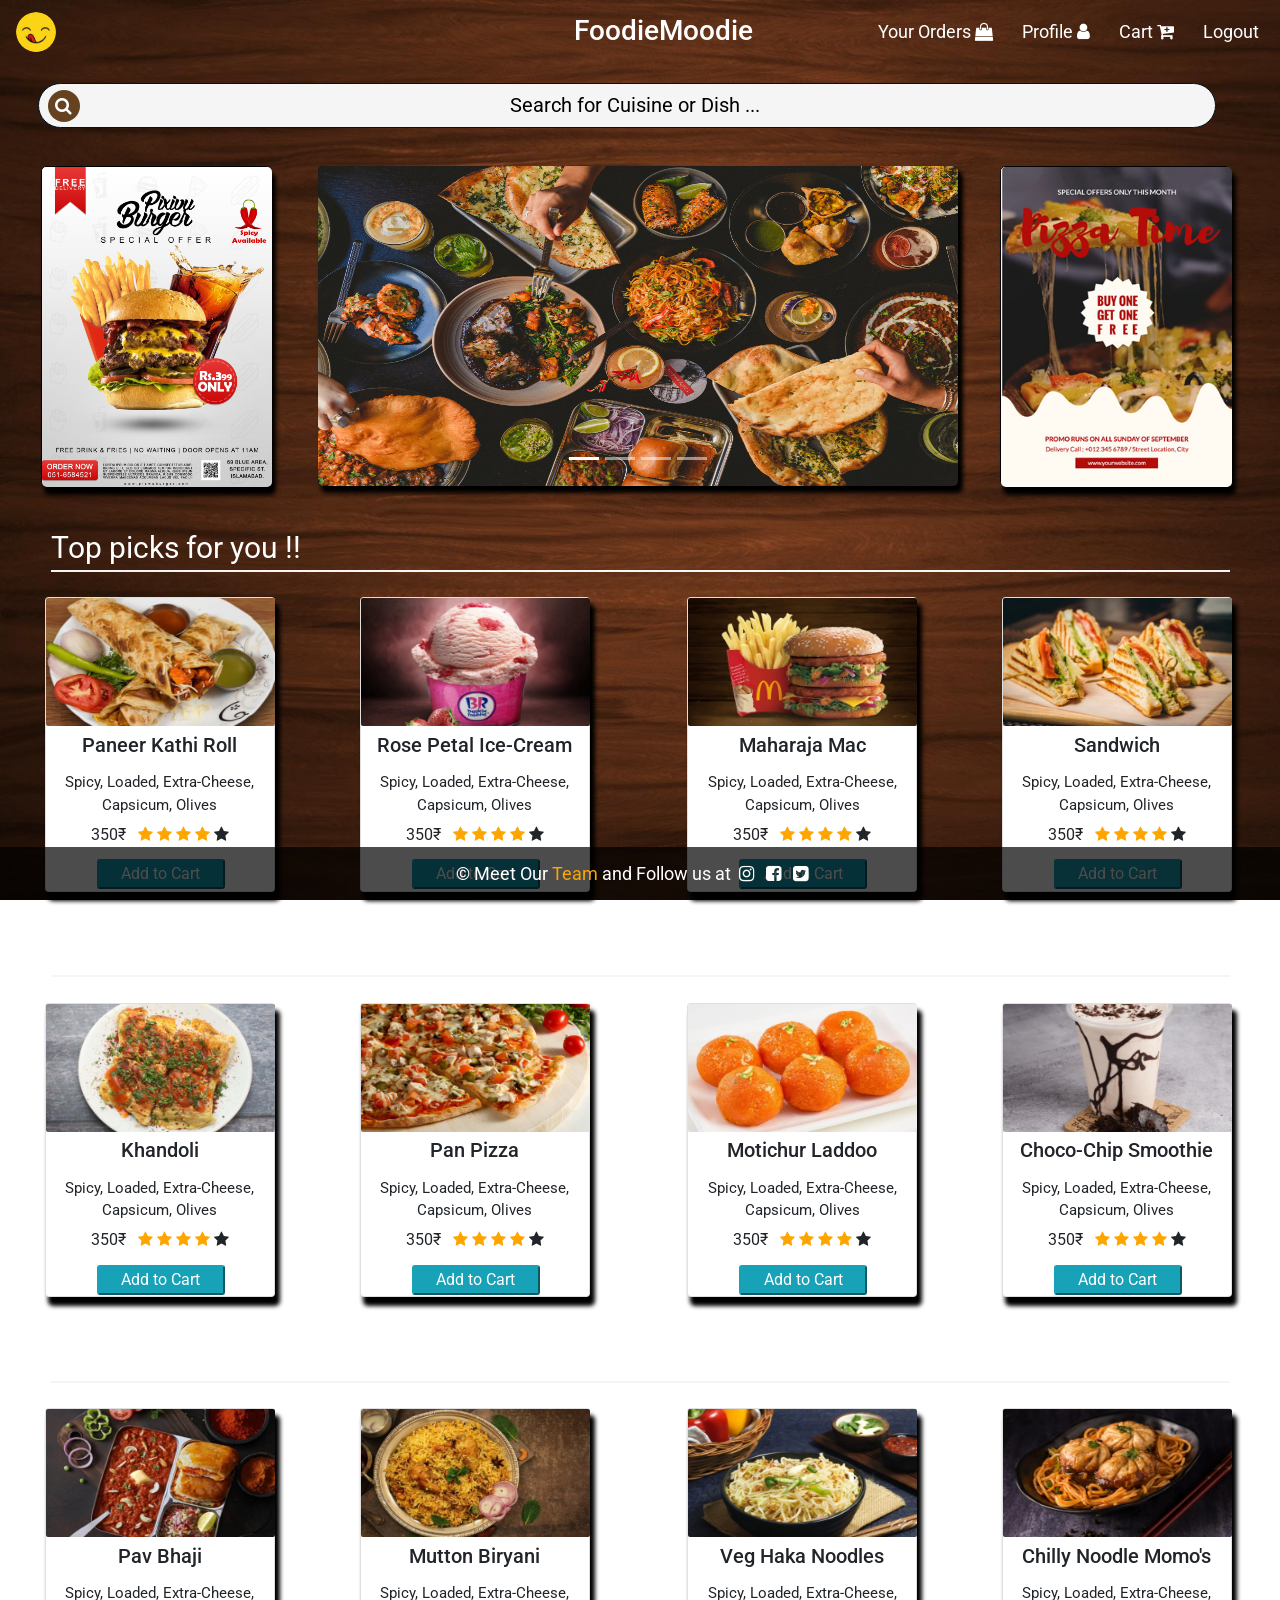
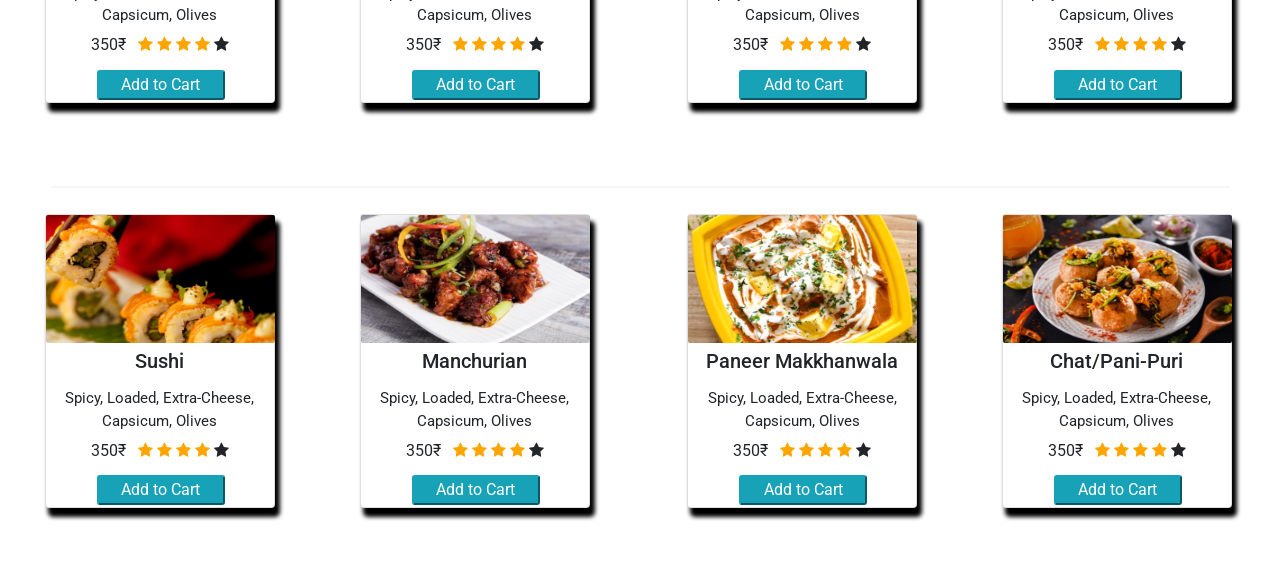
==== Home.html @ aaac717b "first commit" ====
<!Doctype HTML>
<html>
    <head>
        <title>Home</title>
        <meta name="viewport" content="width=device-width, initial-scale=1.0">
        <meta charset="UTF-8">
        <link rel="stylesheet" type="text/css" href="https://cdnjs.cloudflare.com/ajax/libs/font-awesome/4.7.0/css/font-awesome.min.css">
	      <link rel="stylesheet" type="text/css" href="https://fontawesome.com/v4.7.0/icon/times">
        <link rel="stylesheet" href="https://stackpath.bootstrapcdn.com/bootstrap/4.5.2/css/bootstrap.min.css" integrity="sha384-JcKb8q3iqJ61gNV9KGb8thSsNjpSL0n8PARn9HuZOnIxN0hoP+VmmDGMN5t9UJ0Z" crossorigin="anonymous">
        <script src="https://code.jquery.com/jquery-3.5.1.slim.min.js" integrity="sha384-DfXdz2htPH0lsSSs5nCTpuj/zy4C+OGpamoFVy38MVBnE+IbbVYUew+OrCXaRkfj" crossorigin="anonymous"></script>
        <script src="https://cdn.jsdelivr.net/npm/popper.js@1.16.1/dist/umd/popper.min.js" integrity="sha384-9/reFTGAW83EW2RDu2S0VKaIzap3H66lZH81PoYlFhbGU+6BZp6G7niu735Sk7lN" crossorigin="anonymous"></script>
        <script src="https://stackpath.bootstrapcdn.com/bootstrap/4.5.2/js/bootstrap.min.js" integrity="sha384-B4gt1jrGC7Jh4AgTPSdUtOBvfO8shuf57BaghqFfPlYxofvL8/KUEfYiJOMMV+rV" crossorigin="anonymous"></script>
        <link rel="stylesheet" type="text/css" href="Home.css">
        <link href='https://fonts.googleapis.com/css?family=Advent Pro' rel='stylesheet'>
        <link href='https://fonts.googleapis.com/css?family=Roboto' rel='stylesheet'>
    </head>
    <body>

      <!--<nav class="navbar navbar-expand-lg navbar-dark bg-dark justify-content-right nb">
        <img class="logo justify-content-right align-items-right" src="log.jpeg">
        <h3 class="title">FoodieMoodie</h3>
        <button class="navbar-toggler navbar-dark justify-content-end " type="button" data-toggle="collapse" data-target="#navbarNavAltMarkup" aria-controls="navbarNavAltMarkup" aria-expanded="false" aria-label="Toggle navigation">
          <span class="navbar-toggler-icon navbar-dark"></span>
        </button>
        <div class="collapse navbar-collapse justify-content-end" id="navbarNavAltMarkup">
          <div class="navbar-nav justify-content-end align-items-right">
            <a class="nav-link active nbo" href="index-1.html">Sign Up</a>
            <a class="nav-link active nbo" href="#">Login</a>
            <a class="nav-link active nbo" href="#">Cart <i class="fa fa-cart-plus" aria-hidden="true"></i></a>
            <a class="nav-link active nbo" href="#" data-toggle="modal" data-target="#staticBackdrop">Profile <i class="fa fa-user ico" aria-hidden="true"></i></a>
          </div>
        </div>
      </nav>-->

      <nav class="navbar navbar-expand-lg navbar-dark bg-dark justify-content-right nb">
        <img class="logo justify-content-right align-items-right" src="log.jpeg">
        <h3 class="title">FoodieMoodie</h3>
        <button class="navbar-toggler navbar-dark justify-content-end " type="button" data-toggle="collapse" data-target="#navbarNavAltMarkup" aria-controls="navbarNavAltMarkup" aria-expanded="false" aria-label="Toggle navigation">
          <span class="navbar-toggler-icon navbar-dark"></span>
        </button>
        <div class="collapse navbar-collapse justify-content-end" id="navbarNavAltMarkup">
          <div class="navbar-nav justify-content-end align-items-right">
            <a class="nav-link active nbo" href="#">Your Orders <i class="fa fa-shopping-bag" aria-hidden="true"></i></a>
            <a class="nav-link active nbo" href="#">Profile <i class="fa fa-user ico" aria-hidden="true"></i></a>
            <a class="nav-link active nbo" href="#">Cart <i class="fa fa-cart-plus" aria-hidden="true"></i></a>
            <a class="nav-link active nbo" href="#" data-toggle="modal" data-target="#staticBackdrop">Logout</a>
          </div>
        </div>
      </nav>

      <!-- Main Items of the page-->

      <div class="conatiner-fluid">
        <!-- Search Bar-->
        <div class="row brdr">
            <div class="search_bar">
              <input type="text" class="search" placeholder="Search for Cuisine or Dish ...">
              <a  href="#" class="search_btn d-flex justify-content-center align-items-center">
                <i class="fa fa-search bounce" aria-hidden="true"></i>
              </a>
            </div>
        </div>

            <!-- Food Carousel and side cards-->
            <div class="row fcar d-flex brdr">

                <div class="col-5 col-md-3 brdr">
                  <a href="#" class="lcard"><img src="t2.jpg"></a>
                </div>

                <div class="col-10 col-md-6 brdr">
                    <div id="carouselExampleCaptions" class="carousel slide" data-ride="carousel">
                      <ol class="carousel-indicators">
                        <li data-target="#carouselExampleCaptions" data-slide-to="0" class="active"></li>
                        <li data-target="#carouselExampleCaptions" data-slide-to="1"></li>
                        <li data-target="#carouselExampleCaptions" data-slide-to="2"></li>
                        <li data-target="#carouselExampleCaptions" data-slide-to="3"></li>
                      </ol>
                      <div class="carousel-inner">
                        <div class="carousel-item active">
                          <img src="food.jpg" class="d-block" alt="...">
                          <div class="carousel-caption d-none d-md-block txt">
                            <h5>Paneer Kathi Roll</h5>
                            <p>Giving your Hunger a new Option.</p>
                          </div>
                        </div>
                        <div class="carousel-item">
                          <img src="food1.jpg" class="d-block " alt="...">
                          <div class="carousel-caption d-none d-md-block txt">
                            <h5>Chicken Shwarma</h5>
                            <p>Desire meets a new Food.</p>
                          </div>
                        </div>
                        <div class="carousel-item">
                          <img src="food2.jpg" class="d-block " alt="...">
                          <div class="carousel-caption d-none d-md-block txt">
                            <h5>Triple fried Rice</h5>
                            <p>Good Food for Good Moments.</p>
                          </div>
                        </div>
                        <div class="carousel-item">
                            <img src="food3.jpg" class="d-block " alt="...">
                            <div class="carousel-caption d-none d-md-block txt">
                              <h5>Triple fried Rice</h5>
                              <p>Good Food for Good Moments.</p>
                          </div>
                        </div>
                      </div>
                      <a class="carousel-control-prev" href="#carouselExampleCaptions" role="button" data-slide="prev">
                        <span class="carousel-control-prev-icon" aria-hidden="true"></span>
                        <span class="sr-only">Previous</span>
                      </a>
                      <a class="carousel-control-next" href="#carouselExampleCaptions" role="button" data-slide="next">
                        <span class="carousel-control-next-icon" aria-hidden="true"></span>
                        <span class="sr-only">Next</span>
                      </a>
                    </div>
                  </div>

                    <div class="col-5 col-md-3 brdr">
                      <a href="#" class="rcard"><img src="test.jpg"></a>
                    </div>
            </div>   
            
            <div class="row mt brdr">
              <div class="type">Top picks for you !!</div>
            </div>

            <div class="row brdr">
              <div class="col-10 col-md-3">
                <div class="card c1">
                  <img class="food-item" src="f0.jpg">
                  <h4 class="food-title">Paneer Kathi Roll</h4>
                  <h7 class="food-des">Spicy, Loaded, Extra-Cheese, Capsicum, Olives</h7>
                  <span class="rating"><h7 class="price">350&#x20B9;</h7> &nbsp;&nbsp;<i class="fa fa-star checked"></i> <i class="fa fa-star checked"></i> <i class="fa fa-star checked"></i> <i class="fa fa-star checked"></i> <i class="fa fa-star"></i> </span> 
                  <button class=" cart-btn btn-info">Add to Cart</button>
                </div>
              </div>
              <div class="col-10 col-md-3 brdr">
                <div class="card">
                  <img class="food-item" src="f14.jpg">
                  <h4 class="food-title">Rose Petal Ice-Cream</h4>
                  <h7 class="food-des">Spicy, Loaded, Extra-Cheese, Capsicum, Olives</h7>
                  <span class="rating"><h7 class="price">350&#x20B9;</h7> &nbsp;&nbsp;<i class="fa fa-star checked"></i> <i class="fa fa-star checked"></i> <i class="fa fa-star checked"></i> <i class="fa fa-star checked"></i> <i class="fa fa-star"></i> </span> 
                  <button class=" cart-btn btn-info ">Add to Cart</button>
                </div>
              </div>
              <div class="col-10 col-md-3 brdr">
                <div class="card">
                  <img class="food-item" src="f1.jpg">
                  <h4 class="food-title">Maharaja Mac</h4>
                  <h7 class="food-des">Spicy, Loaded, Extra-Cheese, Capsicum, Olives</h7>
                  <span class="rating"><h7 class="price">350&#x20B9;</h7> &nbsp;&nbsp;<i class="fa fa-star checked"></i> <i class="fa fa-star checked"></i> <i class="fa fa-star checked"></i> <i class="fa fa-star checked"></i> <i class="fa fa-star"></i> </span> 
                  <button class=" cart-btn btn-info">Add to Cart</button>
                </div>
              </div>
              <div class="col-10 col-md-3 brdr">
                <div class="card c4">
                  <img class="food-item" src="f5.jpg">
                  <h4 class="food-title">Sandwich</h4>
                  <h7 class="food-des">Spicy, Loaded, Extra-Cheese, Capsicum, Olives</h7>
                  <span class="rating"><h7 class="price">350&#x20B9;</h7> &nbsp;&nbsp;<i class="fa fa-star checked"></i> <i class="fa fa-star checked"></i> <i class="fa fa-star checked"></i> <i class="fa fa-star checked"></i> <i class="fa fa-star"></i> </span> 
                  <button class=" cart-btn btn-info">Add to Cart</button>
                </div>
              </div>
            </div>

            <div class="row mt brdr">
              <div class="type">Best sellers of the Week !!</div>
            </div>

            <div class="row brdr">
              <div class="col-10 col-md-3 brdr">
                <div class="card c1">
                  <img class="food-item" src="f12.jpg">
                  <h4 class="food-title">Khandoli</h4>
                  <h7 class="food-des">Spicy, Loaded, Extra-Cheese, Capsicum, Olives</h7>
                  <span class="rating"><h7 class="price">350&#x20B9;</h7> &nbsp;&nbsp;<i class="fa fa-star checked"></i> <i class="fa fa-star checked"></i> <i class="fa fa-star checked"></i> <i class="fa fa-star checked"></i> <i class="fa fa-star"></i> </span> 
                  <button class=" cart-btn btn-info">Add to Cart</button>
                </div>
              </div>
              <div class="col-10 col-md-3 brdr">
                <div class="card">
                  <img class="food-item" src="f7.jpg">
                  <h4 class="food-title">Pan Pizza</h4>
                  <h7 class="food-des">Spicy, Loaded, Extra-Cheese, Capsicum, Olives</h7>
                  <span class="rating"><h7 class="price">350&#x20B9;</h7> &nbsp;&nbsp;<i class="fa fa-star checked"></i> <i class="fa fa-star checked"></i> <i class="fa fa-star checked"></i> <i class="fa fa-star checked"></i> <i class="fa fa-star"></i> </span> 
                  <button class=" cart-btn btn-info">Add to Cart</button>
                </div>
              </div>
              <div class="col-10 col-md-3 brdr">
                <div class="card">
                  <img class="food-item" src="f8.jpg">
                  <h4 class="food-title">Motichur Laddoo</h4>
                  <h7 class="food-des">Spicy, Loaded, Extra-Cheese, Capsicum, Olives</h7>
                  <span class="rating"><h7 class="price">350&#x20B9;</h7> &nbsp;&nbsp;<i class="fa fa-star checked"></i> <i class="fa fa-star checked"></i> <i class="fa fa-star checked"></i> <i class="fa fa-star checked"></i> <i class="fa fa-star"></i> </span> 
                  <button class=" cart-btn btn-info">Add to Cart</button>
                </div>
              </div>
              <div class="col-10 col-md-3 brdr">
                <div class="card c4">
                  <img class="food-item" src="f21.jpg">
                  <h4 class="food-title">Choco-Chip Smoothie</h4>
                  <h7 class="food-des">Spicy, Loaded, Extra-Cheese, Capsicum, Olives</h7>
                  <span class="rating"><h7 class="price">350&#x20B9;</h7> &nbsp;&nbsp;<i class="fa fa-star checked"></i> <i class="fa fa-star checked"></i> <i class="fa fa-star checked"></i> <i class="fa fa-star checked"></i> <i class="fa fa-star"></i> </span> 
                  <button class=" cart-btn btn-info">Add to Cart</button>
                </div>
              </div>
            </div>

            <div class="row mt brdr">
              <div class="type">Grab your 50% !!</div>
            </div>

            <div class="row brdr">
              <div class="col-10 col-md-3 brdr">
                <div class="card c1">
                  <img class="food-item" src="f10.jpg">
                  <h4 class="food-title">Pav Bhaji</h4>
                  <h7 class="food-des">Spicy, Loaded, Extra-Cheese, Capsicum, Olives</h7>
                  <span class="rating"><h7 class="price">350&#x20B9;</h7> &nbsp;&nbsp;<i class="fa fa-star checked"></i> <i class="fa fa-star checked"></i> <i class="fa fa-star checked"></i> <i class="fa fa-star checked"></i> <i class="fa fa-star"></i> </span> 
                  <button class=" cart-btn btn-info">Add to Cart</button>
                </div>
              </div>
              <div class="col-10 col-md-3 brdr">
                <div class="card">
                  <img class="food-item" src="f11.jpg">
                  <h4 class="food-title">Mutton Biryani</h4>
                  <h7 class="food-des">Spicy, Loaded, Extra-Cheese, Capsicum, Olives</h7>
                  <span class="rating"><h7 class="price">350&#x20B9;</h7> &nbsp;&nbsp;<i class="fa fa-star checked"></i> <i class="fa fa-star checked"></i> <i class="fa fa-star checked"></i> <i class="fa fa-star checked"></i> <i class="fa fa-star"></i> </span> 
                  <button class=" cart-btn btn-info">Add to Cart</button>
                </div>
              </div>
              <div class="col-10 col-md-3 brdr">
                <div class="card">
                  <img class="food-item" src="f13.jpg">
                  <h4 class="food-title">Veg Haka Noodles</h4>
                  <h7 class="food-des">Spicy, Loaded, Extra-Cheese, Capsicum, Olives</h7>
                  <span class="rating"><h7 class="price">350&#x20B9;</h7> &nbsp;&nbsp;<i class="fa fa-star checked"></i> <i class="fa fa-star checked"></i> <i class="fa fa-star checked"></i> <i class="fa fa-star checked"></i> <i class="fa fa-star"></i> </span> 
                  <button class=" cart-btn btn-info">Add to Cart</button>
                </div>
              </div>
              <div class="col-10 col-md-3 brdr">
                <div class="card c4">
                  <img class="food-item" src="f19.jpg">
                  <h4 class="food-title">Chilly Noodle Momo's</h4>
                  <h7 class="food-des">Spicy, Loaded, Extra-Cheese, Capsicum, Olives</h7>
                  <span class="rating"><h7 class="price">350&#x20B9;</h7> &nbsp;&nbsp;<i class="fa fa-star checked"></i> <i class="fa fa-star checked"></i> <i class="fa fa-star checked"></i> <i class="fa fa-star checked"></i> <i class="fa fa-star"></i> </span> 
                  <button class=" cart-btn btn-info">Add to Cart</button>
                </div>
              </div>
            </div>

            <div class="row mt brdr">
              <div class="type">Newly Arrived !!</div>
            </div>

            <div class="row brdr">
              <div class="col-10 col-md-3 brdr">
                <div class="card c1">
                  <img class="food-item" src="f16.jpg">
                  <h4 class="food-title">Sushi</h4>
                  <h7 class="food-des">Spicy, Loaded, Extra-Cheese, Capsicum, Olives</h7>
                  <span class="rating"><h7 class="price">350&#x20B9;</h7> &nbsp;&nbsp;<i class="fa fa-star checked"></i> <i class="fa fa-star checked"></i> <i class="fa fa-star checked"></i> <i class="fa fa-star checked"></i> <i class="fa fa-star"></i> </span> 
                  <button class=" cart-btn btn-info">Add to Cart</button>
                </div>
              </div>
              <div class="col-10 col-md-3 brdr">
                <div class="card">
                  <img class="food-item" src="f17.jpg">
                  <h4 class="food-title">Manchurian</h4>
                  <h7 class="food-des">Spicy, Loaded, Extra-Cheese, Capsicum, Olives</h7>
                  <span class="rating"><h7 class="price">350&#x20B9;</h7> &nbsp;&nbsp;<i class="fa fa-star checked"></i> <i class="fa fa-star checked"></i> <i class="fa fa-star checked"></i> <i class="fa fa-star checked"></i> <i class="fa fa-star"></i> </span> 
                  <button class=" cart-btn btn-info">Add to Cart</button>
                </div>
              </div>
              <div class="col-10 col-md-3 brdr">
                <div class="card">
                  <img class="food-item" src="f18.jpg">
                  <h4 class="food-title">Paneer Makkhanwala</h4>
                  <h7 class="food-des">Spicy, Loaded, Extra-Cheese, Capsicum, Olives</h7>
                  <span class="rating"><h7 class="price">350&#x20B9;</h7> &nbsp;&nbsp;<i class="fa fa-star checked"></i> <i class="fa fa-star checked"></i> <i class="fa fa-star checked"></i> <i class="fa fa-star checked"></i> <i class="fa fa-star"></i> </span> 
                  <button class=" cart-btn btn-info">Add to Cart</button>
                </div>
              </div>
              <div class="col-10 col-md-3 brdr">
                <div class="card c4">
                  <img class="food-item" src="f20.jpg">
                  <h4 class="food-title">Chat/Pani-Puri</h4>
                  <h7 class="food-des">Spicy, Loaded, Extra-Cheese, Capsicum, Olives</h7>
                  <span class="rating"><h7 class="price">350&#x20B9;</h7> &nbsp;&nbsp;<i class="fa fa-star checked"></i> <i class="fa fa-star checked"></i> <i class="fa fa-star checked"></i> <i class="fa fa-star checked"></i> <i class="fa fa-star"></i> </span> 
                  <button class=" cart-btn btn-info ">Add to Cart</button>
                </div>
              </div>
            </div>

      </div>

        <!--Alert Modal-->
      
      <!-- Modal -->
      <div class="modal fade" id="staticBackdrop" data-backdrop="static" data-keyboard="false" tabindex="-1" aria-labelledby="staticBackdropLabel" aria-hidden="true">
        <div class="modal-dialog">
          <div class="modal-content">
            <div class="modal-header">
              <h5 class="modal-title mod" id="staticBackdropLabel">User Logged In Successfully !!</h5>
              <button type="button" class="close" data-dismiss="modal" aria-label="Close">
                <span aria-hidden="true">&times;</span>
              </button>
            </div>
            <div class="modal-footer">
              <button type="button" class="btn btn-success">OK</button>
            </div>
          </div>
        </div>
      </div>

		<div class="pad" style="padding:3%;"></div>
    <nav class="navbar navbar-expand-lg justify-content-center navbar-dark bg-dark nbt">
        <div class="navbar-brand mc-auto nt">&copy Meet Our <a class="abs" href="Web_team.html">Team</a> and Follow us at &nbsp;<i class="fa fa-instagram bounce" aria-hidden="true"></i> &nbsp;&nbsp;<i class="fa fa-facebook-square bounce" aria-hidden="true"></i> &nbsp;&nbsp;<i class="fa fa-twitter-square bounce" aria-hidden="true"></i> </div>
	  </nav>

    </body>
</html>
---- Home.css ----
/*.brdr{
    border:1px solid red;
}*/
body{
    background-image:url("bg3.jpg");
    background-size: cover;
    background-repeat: no-repeat;
    background-attachment: fixed;
    overflow-x: hidden;
}
.container-fluid{
    height:100%;
    width:100%;
    display: grid;
}
.mod{
    color: black !important;;
    font-size:20px !important;
    font-weight:500 !important;
}
/* bounce animation */
@keyframes bounce {
	0%, 100%, 20%, 50%, 80% {
		-webkit-transform: translateY(0);
		-ms-transform:     translateY(0);
		transform:         translateY(0)
	}
	40% {
		-webkit-transform: translateY(-30px);
		-ms-transform:     translateY(-30px);
		transform:         translateY(-30px)
	}
	60% {
		-webkit-transform: translateY(-15px);
		-ms-transform:     translateY(-15px);
		transform:         translateY(-15px)
	}
}
/* ------------------------------------------------------------------------------------------------------------*/
/* Navbar and Footer */
.logo{
    height:40px;
    width:40px;
    border-radius:50%;
}
.nbo{
    margin-right:1vw;
} 
.nb{
    position: absolute;
    right:-1.2vw;
    left:0;
    top:0;
    background-color: rgba(0,0,0,0.0)!important;
    z-index:100;
    font-size:18px;
    color:white;
}
.nbt{
    position: fixed;
    background-color: rgba(0,0,0,0.7)!important;
    font-size:18px;
    color:white;
    bottom:0;
    right:0;
    left:0;
}
.title{
    font-size:28px !important;
    position: relative;
    font-family:Roboto;
    color:white;
    text-decoration: none;
    left:41%;
    margin-top:0.5vw;
}
a.abs{
    text-decoration: none;
    color:orange;
    font-size:18px;
    font-family:Roboto;
}
a.ft{
    color:white;
    text-decoration:none;
    outline: none;
}
.nt{
    font-size:18px;
}
.nt i{
    transition: 0.3s;
    -webkit-animation-duration: 1s;
    animation-duration: 1s;
    -webkit-animation-fill-mode: both;
    animation-fill-mode: both;
    -webkit-animation-timing-function: ease-in-out;
    animation-timing-function: ease-in-out;
    animation-iteration-count: infinite;
    -webkit-animation-iteration-count: infinite;
    cursor:pointer;
}
.nt i:hover{
    animation-name: bounce;
    transform: scale(1.03);
}
/* -------------------------------------------------------------------------------------------------------------*/
/* Food Carousel */
.fcar{
    margin-top: 13vw;
}

.carousel{
    height:25vw;
    width:50vw;
    left:-1.5%;
    cursor:pointer;
    border-radius: 5px;
    background:#000;
    box-shadow: 4px 6px 4px 1px black;

}
.carousel img{
    height:25vw;
    width:50vw;
    border-radius: 5px;
}
.carousel img:hover{
    opacity:0.5;
}
h5{
    color:white;
    font-weight: bolder;
    font-size:35px;
    visibility: hidden;
}
p{
    color:white;
    font-weight:bolder;
    font-size:18px;
    visibility: hidden;
}
.carousel:hover p{
    visibility: visible;
}
.carousel:hover h5{
    visibility: visible;
}

/* Carousel side cards */
.lcard{
    position: absolute;
    left:17%;
    height:25vw;
    width:18vw;
    border:1px solid black;
    border-radius:5px;
    background-color: white;
    box-shadow: 4px 8px 4px 1px black;
}
.lcard img{
    height:25vw;
    width:18vw;
    border-radius: 5px;
}
.lcard:hover{
    transform: scale(1.03);
    transition: 0.3s ease-in;
    transition:0.5s ease-out;
}
.rcard{
    position: absolute;
    left:10%;
    height:25vw;
    width:18vw;
    border: 1px solid black;
    border-radius: 5px;
    background-color: white;
    box-shadow: 4px 8px 4px 1px black;
}
.rcard img{
    height:25vw;
    width:18vw;
    border-radius: 5px;
}
.rcard:hover{
    transform: scale(1.03);
    transition: 0.3s ease-in;
    transition:0.5s ease-out;
}
/* -----------------------------------------------------------------------------------------------------------*/
/* Search Bar */
.search{
    outline: none;
    background: none;
    border: none;
    margin-left: auto;
    width:100%;
    text-decoration: none;
    text-align:center;
    margin:0.6vw;
    line-height: 2vw;
    font-size:20px;
}
::-webkit-input-placeholder {
    color: black;
    font-size:20px;
}

::-ms-input-placeholder {
    color: black;
}

::-moz-input-placeholder {
    color: black;
}
.search_bar{
    position: absolute;
    top:6.5vw;
    left:3%;
    background-color:whitesmoke;
    color:black;
    height:3.5vw;
    width:92vw;
    border:1px solid #001122;
    border-radius: 5vw;
    cursor: pointer;
}
.search_btn{
    position: relative;
    left:0.65vw;
    top:-2.9vw;
    font-size:18px;
    cursor: pointer;
    color:black;
    border-radius: 50%;
    background: #654321; /* #142850;*/
    color: white;
    height:2.5vw;
    width:2.5vw;
    outline:none;
    text-decoration: none;
}
.search_btn:hover {
    background: #966F22;/* #3263d4;*/
    color: white;
    text-decoration: none;
}
.search_btn i{
    transition: 0.3s;
    -webkit-animation-duration: 1s;
    animation-duration: 1s;
    -webkit-animation-fill-mode: both;
    animation-fill-mode: both;
    -webkit-animation-timing-function: ease-in-out;
    animation-timing-function: ease-in-out;
    animation-iteration-count: infinite;
    -webkit-animation-iteration-count: infinite;
}
.search_btn i:hover{
    animation-name: bounce;
    transform: scale(1.03);
}
/* ------------------------------------------------------------------------------------------------------------*/
/* Mid Text */
.mt{
    margin-top:3vw;
    
}
.type{
    position: relative;
    left:5%;
    border-bottom:2px solid whitesmoke;
    width:90%;
    color:white;
    font-size:30px;
}
/* -------------------------------------------------------------------------------------------------------------*/
/* bottom cards */
.card{
    height:23vw;
    width:18vw;
    margin-top:2vw;
    margin-left:2.5vw;
    cursor:pointer;
    box-shadow: 4px 8px 4px 1px black;
}
.card:hover{
    transform: scale(1.03);
    transition: 0.2s ease-in;
    transition:0.2s ease-out;
}
.c1{
    margin-left:3.5vw;
}
.c4{
    margin-left:1.5vw;
}
.food-item{
    height:10vw;
    width:17.9vw;
    border-radius:2px;
}
.food-title{
    text-align: center;
    font-size:20px;
    margin-top:0.5vw;
}
.food-des{
    text-align: center;
    margin-top:0.5vw;
    font-size:15px;
}
.checked{
    color:orange;
    cursor:pointer;
}
.rating{
    text-align: center;
    margin-top:0.5vw;
}
.cart-btn{
    margin-top:1vw;
    margin-left:4vw;
    width:10vw;
    justify-content: center;
    align-content: center;
    align-items:center;
    color:white;
    border-radius:3px;
    outline:none;
    text-decoration: none;
}




/* Media Query */

@media (max-width:425px){

    .logo{
        height:40px;
        width:40px;
        border-radius: 50%;
    }
    .nb{
        background-color: #000 !important;
        opacity: 1;
        font-size:18px;
        z-index:10000 !important;
    }
    .nbt{
        background-color: #000 !important;
        opacity:1;
        font-size:18px;
        z-index:10000 !important;
        bottom:0;
    }
    .nt{
        font-size: 14px;
    }
    a.abs{
        font-size:14px;
    }
    .title{
        position: relative;
        left:1vw;
        font-size: 25px;
    }
    .ico{
        font-size:18px;
    }
    .sign{
        position: relative;
        margin-top:7vw;
        margin-right:2vw;
        font-size: 14px;
    }
    .pad{
        padding:20%;
    }
}

@media(max-width:385px){
    .nt{
        font-size:11.7px;
        margin-left:2vw;
    }
    a.abs{
        font-size:11.7px;
    }
}


@media(max-width:365px){
    .nt{
        font-size:12px;
        margin-left:2vw;
    }
    a.abs{
        font-size:12px;
    }
}
@media(max-width:325px){
    a.title{
        font-size:10px;
    }
}
@media(max-width:335px){
    .nt{
        font-size:10.5px;
        margin-left:2vw;
    }
    a.abs{
        font-size:10.5px;
    }
}

/* Desktop view bigger resolutions */

@media(min-width:1550px)
{
    .card{
        height:22vw;
    }
}
@media(min-width:1695px)
{
    .card{
        height:22vw;
    }
    .food-des{
        font-size:21px;
    }
}
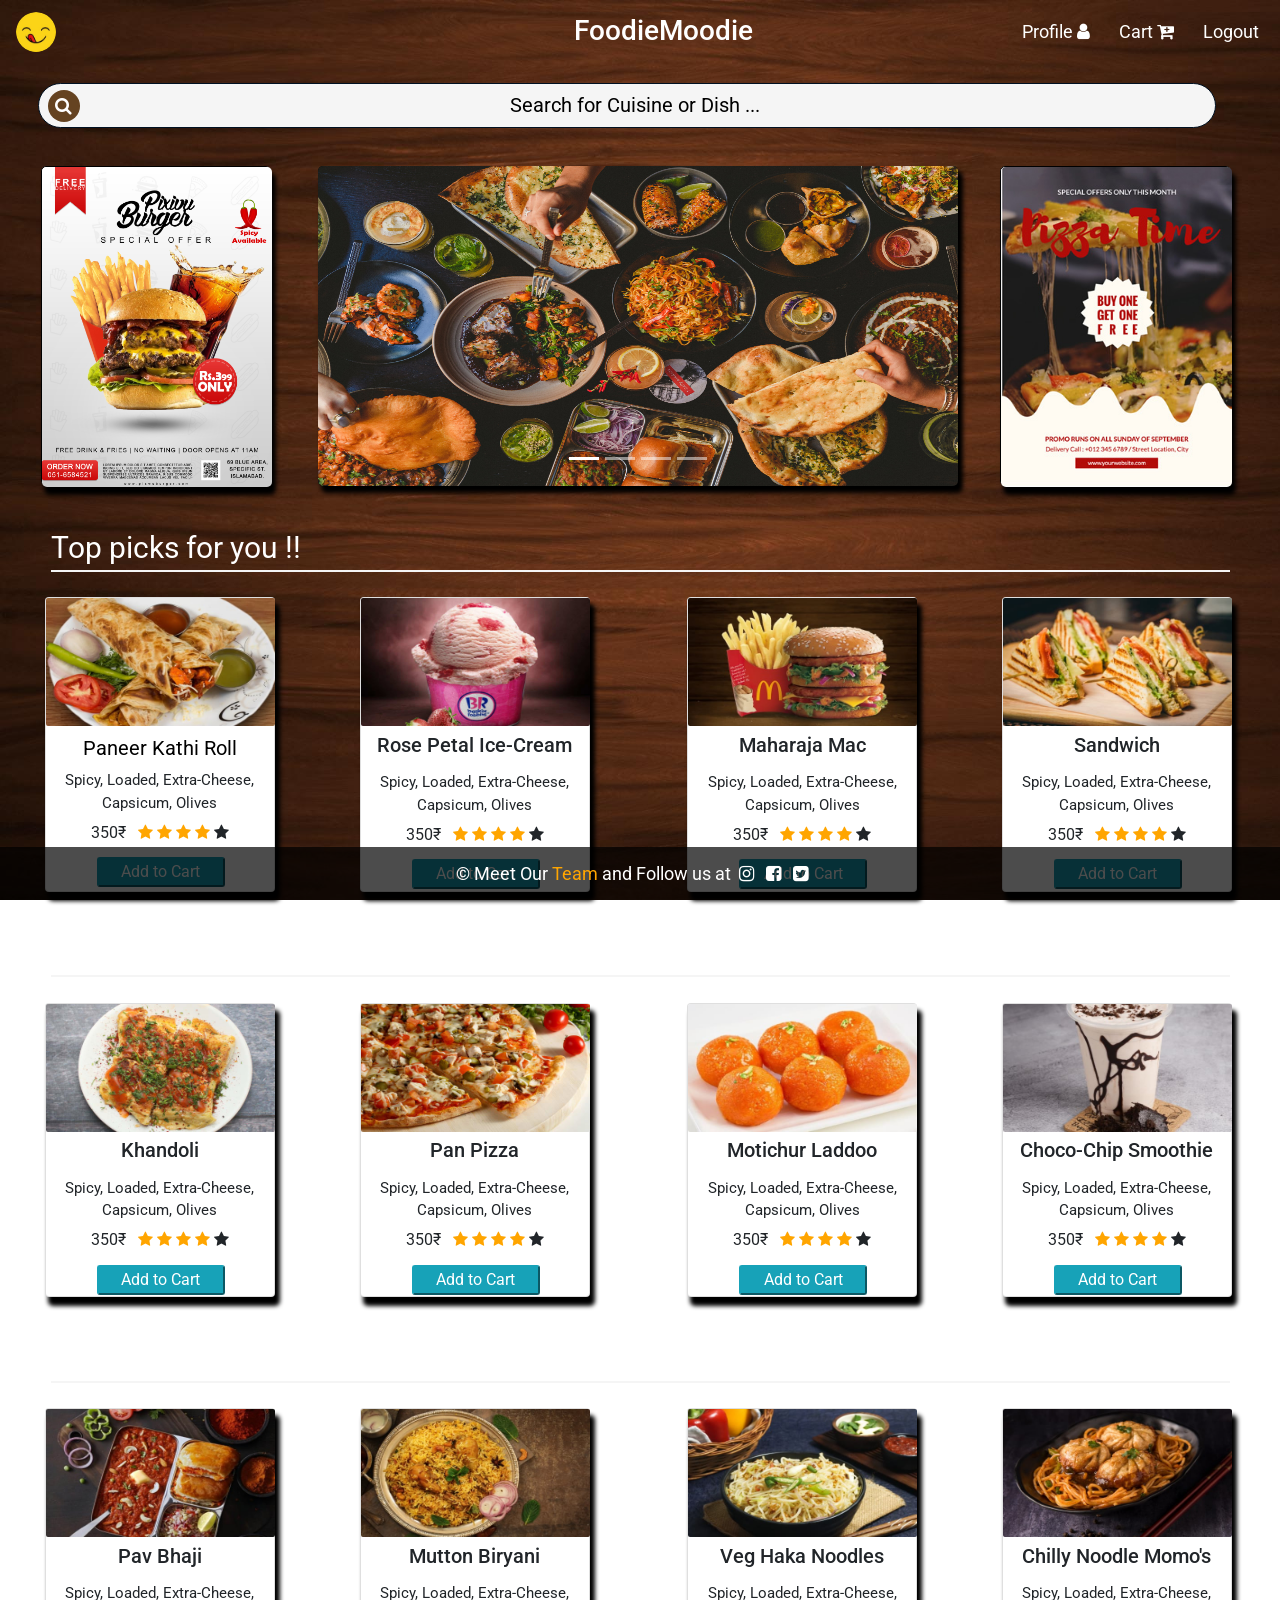
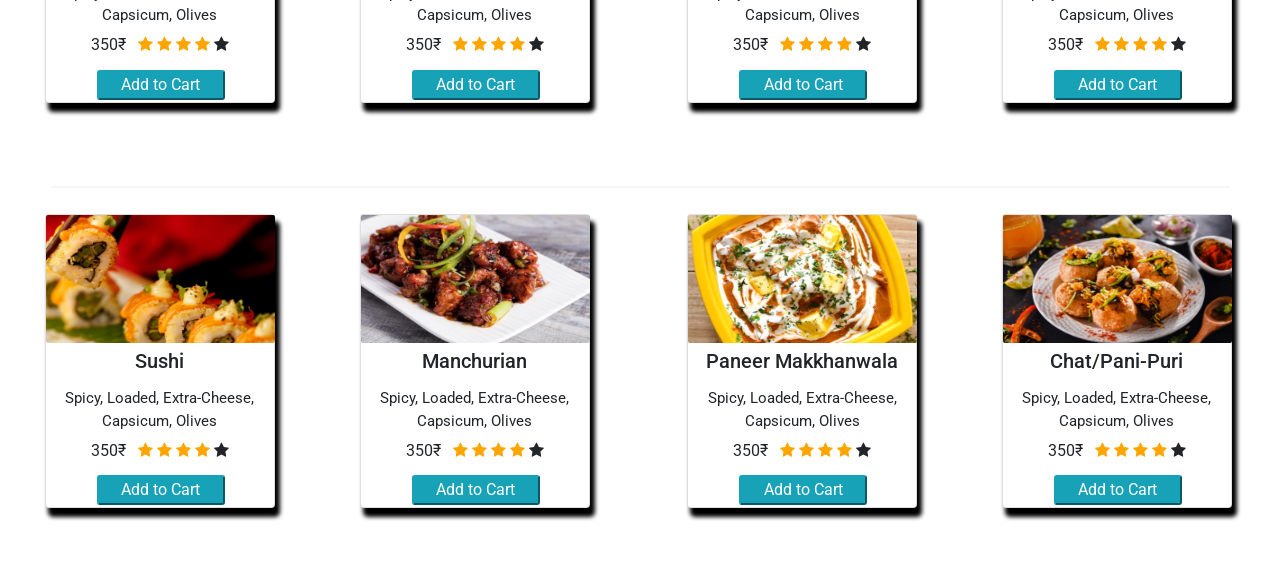
==== commit 9b61ad59: "added profile page" ====
--- a/Home.html
+++ b/Home.html
@@ -40,10 +40,10 @@
         </button>
         <div class="collapse navbar-collapse justify-content-end" id="navbarNavAltMarkup">
           <div class="navbar-nav justify-content-end align-items-right">
-            <a class="nav-link active nbo" href="#">Your Orders <i class="fa fa-shopping-bag" aria-hidden="true"></i></a>
-            <a class="nav-link active nbo" href="#">Profile <i class="fa fa-user ico" aria-hidden="true"></i></a>
-            <a class="nav-link active nbo" href="#">Cart <i class="fa fa-cart-plus" aria-hidden="true"></i></a>
-            <a class="nav-link active nbo" href="#" data-toggle="modal" data-target="#staticBackdrop">Logout</a>
+            
+            <a class="nav-link active nbo" href="profile.html">Profile <i class="fa fa-user ico" aria-hidden="true"></i></a>
+            <a class="nav-link active nbo" href="cart.html">Cart <i class="fa fa-cart-plus" aria-hidden="true"></i></a>
+            <a class="nav-link active nbo" href="#mymodal" data-toggle="modal" >Logout</a>
           </div>
         </div>
       </nav>
@@ -55,9 +55,9 @@
         <div class="row brdr">
             <div class="search_bar">
               <input type="text" class="search" placeholder="Search for Cuisine or Dish ...">
-              <a  href="#" class="search_btn d-flex justify-content-center align-items-center">
+              <button  href="#" class="search_btn btn d-flex justify-content-center align-items-center">
                 <i class="fa fa-search bounce" aria-hidden="true"></i>
-              </a>
+              </button>
             </div>
         </div>
 
@@ -122,19 +122,23 @@
                     </div>
             </div>   
             
-            <div class="row mt brdr">
+            <div class="row mt top brdr">
               <div class="type">Top picks for you !!</div>
             </div>
 
             <div class="row brdr">
               <div class="col-10 col-md-3">
-                <div class="card c1">
-                  <img class="food-item" src="f0.jpg">
-                  <h4 class="food-title">Paneer Kathi Roll</h4>
-                  <h7 class="food-des">Spicy, Loaded, Extra-Cheese, Capsicum, Olives</h7>
-                  <span class="rating"><h7 class="price">350&#x20B9;</h7> &nbsp;&nbsp;<i class="fa fa-star checked"></i> <i class="fa fa-star checked"></i> <i class="fa fa-star checked"></i> <i class="fa fa-star checked"></i> <i class="fa fa-star"></i> </span> 
-                  <button class=" cart-btn btn-info">Add to Cart</button>
-                </div>
+                  <div class="card c1">
+                    
+                    <img class="food-item" src="f0.jpg">
+                    <a href="#staticBackdrop" class="food-mod food-title" data-toggle="modal" >Paneer Kathi Roll</a>
+                    
+                    
+                    <h7 class="food-des">Spicy, Loaded, Extra-Cheese, Capsicum, Olives</h7>
+                    <span class="rating"><h7 class="price">350&#x20B9;</h7> &nbsp;&nbsp;<i class="fa fa-star checked"></i> <i class="fa fa-star checked"></i> <i class="fa fa-star checked"></i> <i class="fa fa-star checked"></i> <i class="fa fa-star"></i> </span> 
+                    <button class=" cart-btn btn-info">Add to Cart</button>
+                  </div>
+                
               </div>
               <div class="col-10 col-md-3 brdr">
                 <div class="card">
@@ -297,28 +301,65 @@
       </div>
 
         <!--Alert Modal-->
+        <div class="modal fade" id="mymodal" data-backdrop="static" data-keyboard="false" tabindex="-1" aria-labelledby="mmbd" aria-hidden="true">
+          <div class="modal-dialog">
+            <div class="modal-content">
+              <div class="modal-header">
+                <h4 class="modal-title" id="mmbd">Logout</h4>
+                <button type="button" class="close" data-dismiss="modal" aria-label="Close">
+                  <span aria-hidden="true">&times;</span>
+                </button>
+              </div>
+              <div class="modal-body">
+                Do you really want to logout ?
+              </div>
+              <div class="modal-footer">
+                <button type="button" class="btn btn-danger" data-dismiss="modal">Close</button>
+                <button type="button" class="btn btn-success">Understood</button>
+              </div>
+            </div>
+          </div>
+        </div>
+
+
+      <!-- Modal -->
       
-      <!-- Modal -->
+
+
+      <!-- Modal for food item-->
       <div class="modal fade" id="staticBackdrop" data-backdrop="static" data-keyboard="false" tabindex="-1" aria-labelledby="staticBackdropLabel" aria-hidden="true">
-        <div class="modal-dialog">
-          <div class="modal-content">
-            <div class="modal-header">
-              <h5 class="modal-title mod" id="staticBackdropLabel">User Logged In Successfully !!</h5>
-              <button type="button" class="close" data-dismiss="modal" aria-label="Close">
-                <span aria-hidden="true">&times;</span>
-              </button>
-            </div>
-            <div class="modal-footer">
-              <button type="button" class="btn btn-success">OK</button>
+        <div class="modal-dialog modal-dialog-centered">
+          <div class="modal-content food-it ">
+            <div class="modal-body d-flex">
+              <div class="card mr-4">
+                <img class="food-item" src="f18.jpg">
+                <h4 class="food-title">Paneer Makkhanwala</h4>
+                <h7 class="food-des">Spicy, Loaded, Extra-Cheese, Capsicum, Olives</h7>
+                <span class="rating"><h7 class="price">350&#x20B9;</h7> &nbsp;&nbsp;<i class="fa fa-star checked"></i> <i class="fa fa-star checked"></i> <i class="fa fa-star checked"></i> <i class="fa fa-star checked"></i> <i class="fa fa-star"></i> </span> 
+                <button class=" cart-btn btn-info">Add to Cart</button>
+              </div>
+              <a class="close end" data-dismiss="modal" aria-label="Close">
+                <span aria-hidden="true"><i class="fa fa-window-close" aria-hidden="true"></i></span>
+              </a>
             </div>
           </div>
         </div>
       </div>
+     
+
+
+
+
+
+    <!-- |||||||||||||||||||||||||||||||||||||||||||||||||||||||||||||||||||||||||||||||||||||||||||||||||||||-->
 
 		<div class="pad" style="padding:3%;"></div>
     <nav class="navbar navbar-expand-lg justify-content-center navbar-dark bg-dark nbt">
         <div class="navbar-brand mc-auto nt">&copy Meet Our <a class="abs" href="Web_team.html">Team</a> and Follow us at &nbsp;<i class="fa fa-instagram bounce" aria-hidden="true"></i> &nbsp;&nbsp;<i class="fa fa-facebook-square bounce" aria-hidden="true"></i> &nbsp;&nbsp;<i class="fa fa-twitter-square bounce" aria-hidden="true"></i> </div>
 	  </nav>
 
+
+
+
     </body>
 </html>
--- a/Home.css
+++ b/Home.css
@@ -234,11 +234,11 @@
     cursor: pointer;
     color:black;
     border-radius: 50%;
-    background: #654321; /* #142850;*/
+    background-color: #654321; /* #142850;*/
     color: white;
     height:2.5vw;
     width:2.5vw;
-    outline:none;
+    outline:none !important;
     text-decoration: none;
 }
 .search_btn:hover {
@@ -290,6 +290,27 @@
     transition: 0.2s ease-in;
     transition:0.2s ease-out;
 }
+.food-mod{
+    text-decoration: none !important;
+    outline:none;
+    color:black;
+}
+.food-mod:hover{
+    text-decoration: none !important;
+}
+.food-it{
+    background: transparent !important;
+    outline-offset: none !important;
+    outline: none !important;
+    border:none !important;
+}
+.end{
+    outline: none !important;
+    color:white;
+    font-size:30px;
+    font-weight: bolder;
+}
+
 .c1{
     margin-left:3.5vw;
 }
@@ -333,6 +354,9 @@
 }
 
 
+  
+
+
 
 
 /* Media Query */
@@ -380,6 +404,84 @@
     .pad{
         padding:20%;
     }
+
+    /* Main Page*/
+
+    .search_bar{
+        top:20vw;
+        height:10vw;
+    }
+    .search_btn{
+        height:7vw;
+        width:7vw;
+        top:-7vw;
+        left:1.2vw;
+
+    }
+    .carousel{
+        height:40vw;
+        width:80vw;
+        top:25vw;
+        left:9vw;
+    }
+    .carousel img{
+        height:40vw;
+        width:80vw;
+    }
+    .lcard{
+        height:40vw;
+        width:33vw;
+        top:70vw;
+        left:30%;
+    }
+    .lcard img{
+        height:40vw;
+        width:33vw;
+    }
+    .rcard{
+        height:40vw;
+        width:33vw;
+        top:30vw;
+        left:135%;
+    }
+    .rcard img{
+        height:40vw;
+        width:33vw;
+    }
+    .top{
+        margin-top:75%;
+    }
+    .type{
+        font-size:20px;
+        width:90vw;
+        left:8vw;
+    }
+    .card{
+        height:70vw;
+        width:55vw;
+        left:22%;
+        margin-top:5vw;
+    }
+    .c1{
+        left:21%;
+    }
+    .c4{
+        left:23.5%;
+    }
+    .food-item{
+        height:30vw;
+        width:55vw;
+    }
+    .cart-btn{
+        width:30vw;
+        margin-top:3vw;
+        margin-left:12vw;
+    }
+    .pad{
+        padding:10% !important;
+    }
+    
+
 }
 
 @media(max-width:385px){
@@ -390,6 +492,17 @@
     a.abs{
         font-size:11.7px;
     }
+    .card{
+        height:73vw;
+    }
+    .search_btn{
+        height:7.2vw;
+        width:7.2vw;
+        top:-7.5vw;
+    }
+    .food-title{
+        font-size:18px;
+    }
 }
 
 
@@ -415,6 +528,16 @@
     a.abs{
         font-size:10.5px;
     }
+    .card{
+        height:78vw;
+    }
+    .cart-btn{
+        width:35vw;
+        margin-left:9vw;
+    }
+    .food-title{
+        font-size:16px;
+    }
 }
 
 /* Desktop view bigger resolutions */
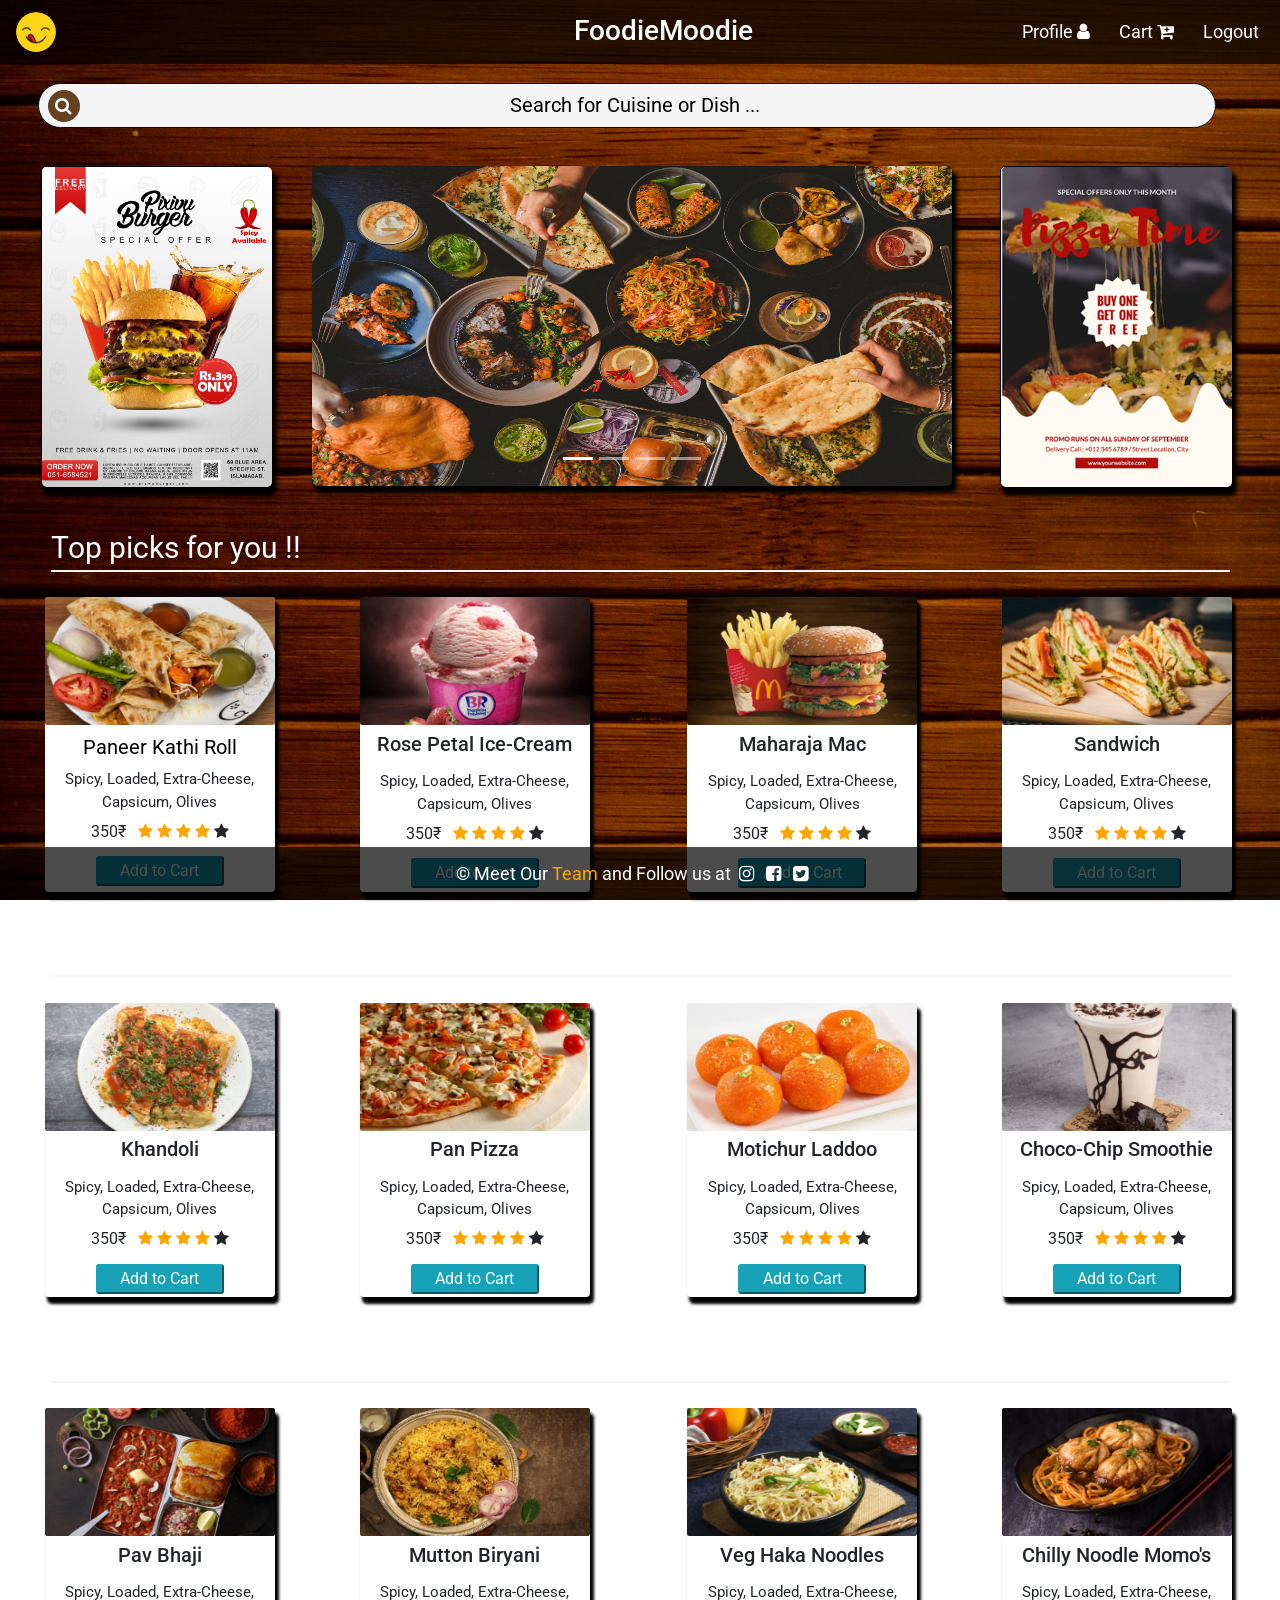
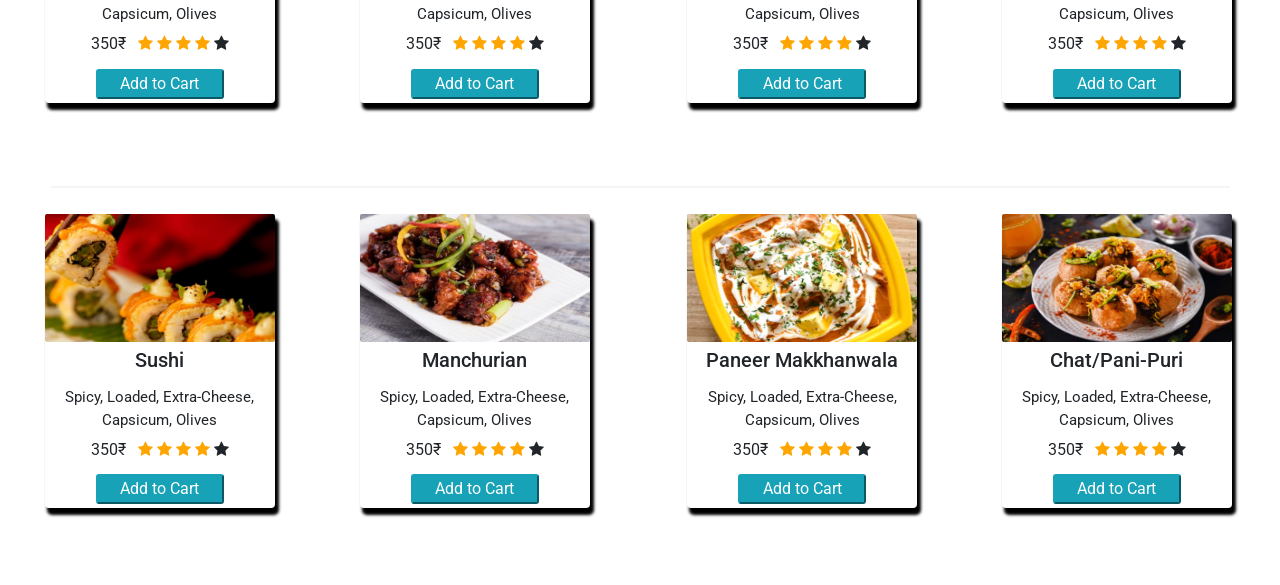
==== commit c1358dad: "file renamed for hosting" ====
--- a/Home.html
+++ b/Home.html
@@ -129,11 +129,8 @@
             <div class="row brdr">
               <div class="col-10 col-md-3">
                   <div class="card c1">
-                    
                     <img class="food-item" src="f0.jpg">
-                    <a href="#staticBackdrop" class="food-mod food-title" data-toggle="modal" >Paneer Kathi Roll</a>
-                    
-                    
+                    <a href="#staticBackdrop" class="food-mod food-title" data-toggle="modal" >Paneer Kathi Roll</a> 
                     <h7 class="food-des">Spicy, Loaded, Extra-Cheese, Capsicum, Olives</h7>
                     <span class="rating"><h7 class="price">350&#x20B9;</h7> &nbsp;&nbsp;<i class="fa fa-star checked"></i> <i class="fa fa-star checked"></i> <i class="fa fa-star checked"></i> <i class="fa fa-star checked"></i> <i class="fa fa-star"></i> </span> 
                     <button class=" cart-btn btn-info">Add to Cart</button>
@@ -314,8 +311,8 @@
                 Do you really want to logout ?
               </div>
               <div class="modal-footer">
-                <button type="button" class="btn btn-danger" data-dismiss="modal">Close</button>
-                <button type="button" class="btn btn-success">Understood</button>
+                <button type="button" class="btn btn-danger" data-dismiss="modal">No</button>
+                <a type="button" class="btn btn-success" href="login.html">Yes</a>
               </div>
             </div>
           </div>
--- a/Home.css
+++ b/Home.css
@@ -2,7 +2,7 @@
     border:1px solid red;
 }*/
 body{
-    background-image:url("bg3.jpg");
+    background-image:url("bg-8.jpg");
     background-size: cover;
     background-repeat: no-repeat;
     background-attachment: fixed;
@@ -51,7 +51,7 @@
     right:-1.2vw;
     left:0;
     top:0;
-    background-color: rgba(0,0,0,0.0)!important;
+    background-color: rgba(0,0,0,0.7)!important;
     z-index:100;
     font-size:18px;
     color:white;
@@ -113,7 +113,7 @@
 .carousel{
     height:25vw;
     width:50vw;
-    left:-1.5%;
+    left:-2.5%;
     cursor:pointer;
     border-radius: 5px;
     background:#000;
@@ -156,7 +156,7 @@
     border:1px solid black;
     border-radius:5px;
     background-color: white;
-    box-shadow: 4px 8px 4px 1px black;
+    box-shadow: 4px 8px 4px 2px black;
 }
 .lcard img{
     height:25vw;
@@ -164,9 +164,10 @@
     border-radius: 5px;
 }
 .lcard:hover{
-    transform: scale(1.03);
+   
     transition: 0.3s ease-in;
     transition:0.5s ease-out;
+    box-shadow: none;
 }
 .rcard{
     position: absolute;
@@ -176,7 +177,7 @@
     border: 1px solid black;
     border-radius: 5px;
     background-color: white;
-    box-shadow: 4px 8px 4px 1px black;
+    box-shadow: 4px 8px 4px 2px black;
 }
 .rcard img{
     height:25vw;
@@ -184,9 +185,10 @@
     border-radius: 5px;
 }
 .rcard:hover{
-    transform: scale(1.03);
+   
     transition: 0.3s ease-in;
     transition:0.5s ease-out;
+    box-shadow: none;
 }
 /* -----------------------------------------------------------------------------------------------------------*/
 /* Search Bar */
@@ -283,12 +285,15 @@
     margin-top:2vw;
     margin-left:2.5vw;
     cursor:pointer;
-    box-shadow: 4px 8px 4px 1px black;
+    box-shadow: 3px 6px 3px 1px black;
+    border: none;
+   
 }
 .card:hover{
     transform: scale(1.03);
     transition: 0.2s ease-in;
     transition:0.2s ease-out;
+    
 }
 .food-mod{
     text-decoration: none !important;
@@ -319,7 +324,7 @@
 }
 .food-item{
     height:10vw;
-    width:17.9vw;
+    width:18vw;
     border-radius:2px;
 }
 .food-title{
